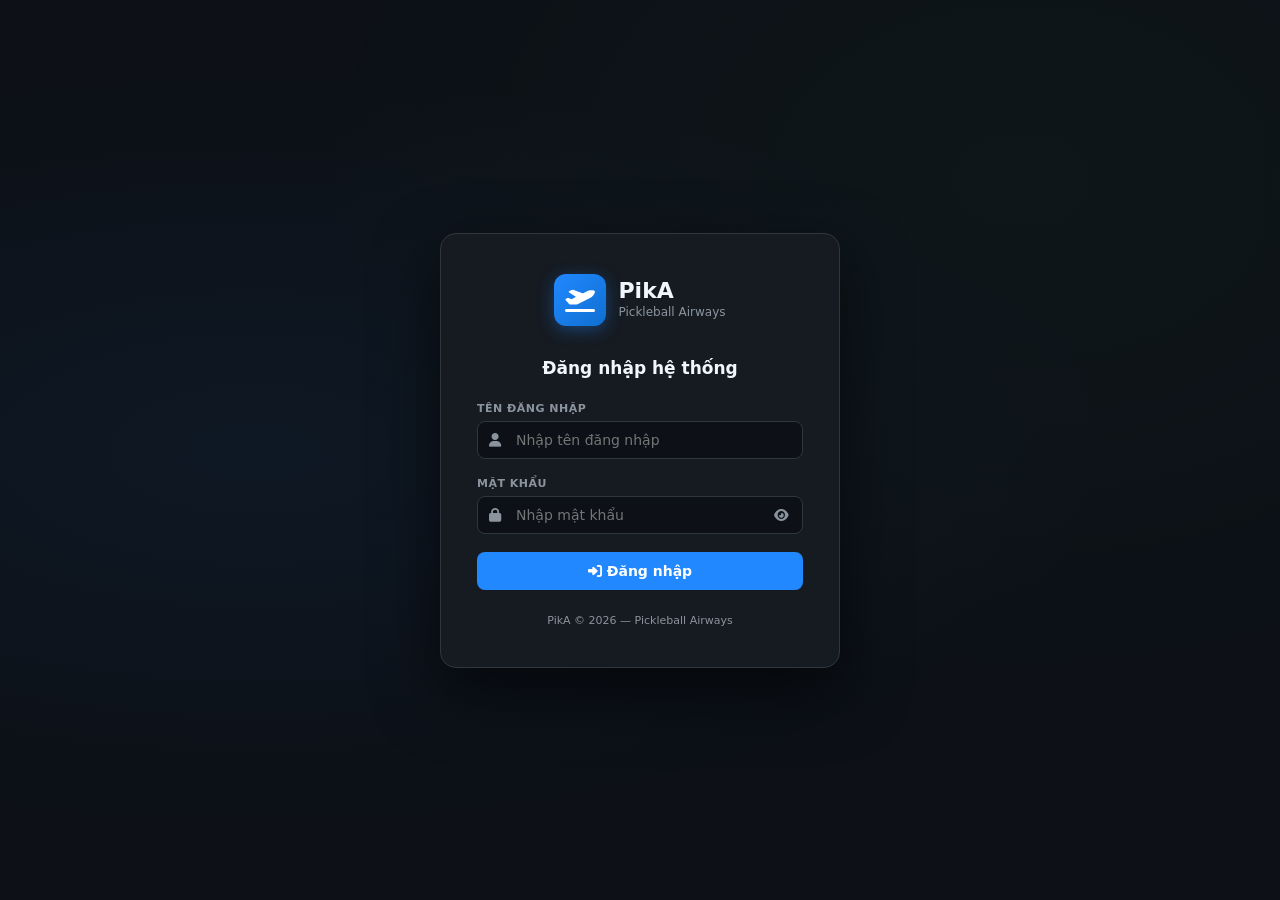
==== templates/login.html @ 93815210 "first commit" ====
<!DOCTYPE html>
<html lang="vi">
<head>
  <meta charset="UTF-8" />
  <meta name="viewport" content="width=device-width, initial-scale=1.0" />
  <title>Đăng nhập – PikA</title>
  <link rel="stylesheet" href="https://cdnjs.cloudflare.com/ajax/libs/font-awesome/6.5.0/css/all.min.css" crossorigin="anonymous" />
  <style>
    :root {
      --bg-dark:    #0d1117;
      --bg-panel:   #161b22;
      --bg-surface: #1e2530;
      --border:     #30363d;
      --accent:     #2188ff;
      --accent-hover: #388bff;
      --danger:     #da3633;
      --text:       #c9d1d9;
      --text-muted: #8b949e;
      --text-bright:#f0f6fc;
      --font:       'Segoe UI', system-ui, sans-serif;
    }
    *, *::before, *::after { box-sizing: border-box; margin: 0; padding: 0; }

    body {
      background: var(--bg-dark);
      color: var(--text);
      font-family: var(--font);
      min-height: 100vh;
      display: flex;
      align-items: center;
      justify-content: center;
      position: relative;
      overflow: hidden;
    }

    /* Animated background */
    body::before {
      content: '';
      position: fixed;
      inset: 0;
      background:
        radial-gradient(ellipse at 20% 50%, rgba(33,136,255,0.06) 0%, transparent 60%),
        radial-gradient(ellipse at 80% 20%, rgba(46,160,67,0.04) 0%, transparent 50%);
      pointer-events: none;
    }

    /* Floating planes decoration */
    .bg-plane {
      position: fixed;
      font-size: 24px;
      color: rgba(33,136,255,0.06);
      pointer-events: none;
      animation: floatPlane linear infinite;
    }
    .bg-plane:nth-child(1) { top: 15%; left: -80px; animation-duration: 22s; animation-delay: 0s; font-size: 32px; }
    .bg-plane:nth-child(2) { top: 55%; left: -60px; animation-duration: 28s; animation-delay: 6s; }
    .bg-plane:nth-child(3) { top: 35%; left: -70px; animation-duration: 18s; animation-delay: 12s; font-size: 18px; }

    @keyframes floatPlane {
      from { transform: translateX(0) rotate(-5deg); opacity: 0; }
      10%  { opacity: 1; }
      90%  { opacity: 1; }
      to   { transform: translateX(calc(100vw + 150px)) rotate(-5deg); opacity: 0; }
    }

    .login-card {
      background: var(--bg-panel);
      border: 1px solid var(--border);
      border-radius: 16px;
      width: 100%;
      max-width: 400px;
      padding: 40px 36px;
      box-shadow: 0 24px 64px rgba(0,0,0,0.6);
      position: relative;
      z-index: 10;
    }

    .login-logo {
      display: flex;
      align-items: center;
      justify-content: center;
      gap: 12px;
      margin-bottom: 32px;
    }

    .login-logo .logo-icon {
      width: 52px;
      height: 52px;
      background: linear-gradient(135deg, var(--accent), #0f6fd1);
      border-radius: 12px;
      display: flex;
      align-items: center;
      justify-content: center;
      font-size: 24px;
      color: #fff;
      box-shadow: 0 4px 16px rgba(33,136,255,0.35);
    }

    .login-logo .logo-text {
      display: flex;
      flex-direction: column;
    }

    .login-logo .logo-title {
      font-size: 22px;
      font-weight: 700;
      color: var(--text-bright);
      line-height: 1;
    }

    .login-logo .logo-sub {
      font-size: 12px;
      color: var(--text-muted);
      margin-top: 3px;
    }

    h2 {
      font-size: 17px;
      font-weight: 600;
      color: var(--text-bright);
      margin-bottom: 24px;
      text-align: center;
    }

    .form-group {
      margin-bottom: 18px;
    }

    .form-group label {
      display: block;
      font-size: 11px;
      font-weight: 600;
      text-transform: uppercase;
      letter-spacing: 0.5px;
      color: var(--text-muted);
      margin-bottom: 6px;
    }

    .input-wrap {
      position: relative;
    }

    .input-wrap .input-icon {
      position: absolute;
      left: 12px;
      top: 50%;
      transform: translateY(-50%);
      color: var(--text-muted);
      font-size: 14px;
      pointer-events: none;
    }

    .input-wrap input {
      width: 100%;
      background: var(--bg-dark);
      border: 1px solid var(--border);
      border-radius: 8px;
      color: var(--text);
      padding: 10px 12px 10px 38px;
      font-size: 14px;
      font-family: var(--font);
      transition: border-color 0.15s, box-shadow 0.15s;
    }

    .input-wrap input:focus {
      outline: none;
      border-color: var(--accent);
      box-shadow: 0 0 0 3px rgba(33,136,255,0.15);
    }

    .input-wrap .toggle-pw {
      position: absolute;
      right: 10px;
      top: 50%;
      transform: translateY(-50%);
      background: none;
      border: none;
      color: var(--text-muted);
      cursor: pointer;
      padding: 4px;
      font-size: 13px;
      transition: color 0.15s;
    }
    .input-wrap .toggle-pw:hover { color: var(--text); }

    .error-msg {
      display: none;
      background: rgba(218,54,51,0.1);
      border: 1px solid var(--danger);
      border-radius: 6px;
      padding: 8px 12px;
      font-size: 12px;
      color: var(--danger);
      margin-bottom: 16px;
      align-items: center;
      gap: 8px;
    }
    .error-msg.show { display: flex; }

    .btn-login {
      width: 100%;
      padding: 11px;
      background: var(--accent);
      border: none;
      border-radius: 8px;
      color: #fff;
      font-size: 14px;
      font-weight: 600;
      font-family: var(--font);
      cursor: pointer;
      transition: background 0.15s, transform 0.1s;
      display: flex;
      align-items: center;
      justify-content: center;
      gap: 8px;
      margin-top: 8px;
    }
    .btn-login:hover  { background: var(--accent-hover); }
    .btn-login:active { transform: scale(0.98); }
    .btn-login:disabled { opacity: 0.6; cursor: not-allowed; }

    .btn-login .spinner {
      width: 16px; height: 16px;
      border: 2px solid rgba(255,255,255,0.3);
      border-top-color: #fff;
      border-radius: 50%;
      animation: spin 0.7s linear infinite;
      display: none;
    }
    .btn-login.loading .spinner { display: block; }
    .btn-login.loading .btn-text { display: none; }

    @keyframes spin { to { transform: rotate(360deg); } }

    .login-footer {
      margin-top: 24px;
      text-align: center;
      font-size: 11px;
      color: var(--text-muted);
    }
  </style>
</head>
<body>

<i class="fas fa-plane bg-plane"></i>
<i class="fas fa-plane bg-plane"></i>
<i class="fas fa-plane bg-plane"></i>

<div class="login-card">
  <div class="login-logo">
    <div class="logo-icon"><i class="fas fa-plane-departure"></i></div>
    <div class="logo-text">
      <span class="logo-title">PikA</span>
      <span class="logo-sub">Pickleball Airways</span>
    </div>
  </div>

  <h2>Đăng nhập hệ thống</h2>

  <div class="error-msg" id="errorMsg">
    <i class="fas fa-exclamation-circle"></i>
    <span id="errorText">Tên đăng nhập hoặc mật khẩu không đúng.</span>
  </div>

  <form id="loginForm" autocomplete="on">
    <div class="form-group">
      <label for="username">Tên đăng nhập</label>
      <div class="input-wrap">
        <i class="fas fa-user input-icon"></i>
        <input type="text" id="username" name="username" placeholder="Nhập tên đăng nhập" autocomplete="username" required />
      </div>
    </div>

    <div class="form-group">
      <label for="password">Mật khẩu</label>
      <div class="input-wrap">
        <i class="fas fa-lock input-icon"></i>
        <input type="password" id="password" name="password" placeholder="Nhập mật khẩu" autocomplete="current-password" required />
        <button type="button" class="toggle-pw" id="togglePw" title="Hiện/ẩn mật khẩu">
          <i class="fas fa-eye" id="togglePwIcon"></i>
        </button>
      </div>
    </div>

    <button type="submit" class="btn-login" id="btnLogin">
      <div class="spinner"></div>
      <span class="btn-text"><i class="fas fa-sign-in-alt"></i> Đăng nhập</span>
    </button>
  </form>

  <div class="login-footer">
    PikA &copy; 2026 &mdash; Pickleball Airways
  </div>
</div>

<script>
  const form    = document.getElementById('loginForm');
  const errBox  = document.getElementById('errorMsg');
  const errText = document.getElementById('errorText');
  const btn     = document.getElementById('btnLogin');
  const togglePw    = document.getElementById('togglePw');
  const toggleIcon  = document.getElementById('togglePwIcon');
  const pwInput     = document.getElementById('password');

  // Toggle password visibility
  togglePw.addEventListener('click', () => {
    const isText = pwInput.type === 'text';
    pwInput.type = isText ? 'password' : 'text';
    toggleIcon.className = isText ? 'fas fa-eye' : 'fas fa-eye-slash';
  });

  form.addEventListener('submit', async (e) => {
    e.preventDefault();
    errBox.classList.remove('show');
    btn.disabled = true;
    btn.classList.add('loading');

    const username = document.getElementById('username').value.trim();
    const password = document.getElementById('password').value;

    try {
      const res = await fetch('/api/auth/login', {
        method: 'POST',
        headers: { 'Content-Type': 'application/json' },
        body: JSON.stringify({ username, password }),
      });

      if (res.ok) {
        window.location.href = '/';
      } else {
        const data = await res.json().catch(() => ({}));
        errText.textContent = data.detail || 'Tên đăng nhập hoặc mật khẩu không đúng.';
        errBox.classList.add('show');
      }
    } catch (err) {
      errText.textContent = 'Lỗi kết nối. Vui lòng thử lại.';
      errBox.classList.add('show');
    } finally {
      btn.disabled = false;
      btn.classList.remove('loading');
    }
  });
</script>

</body>
</html>
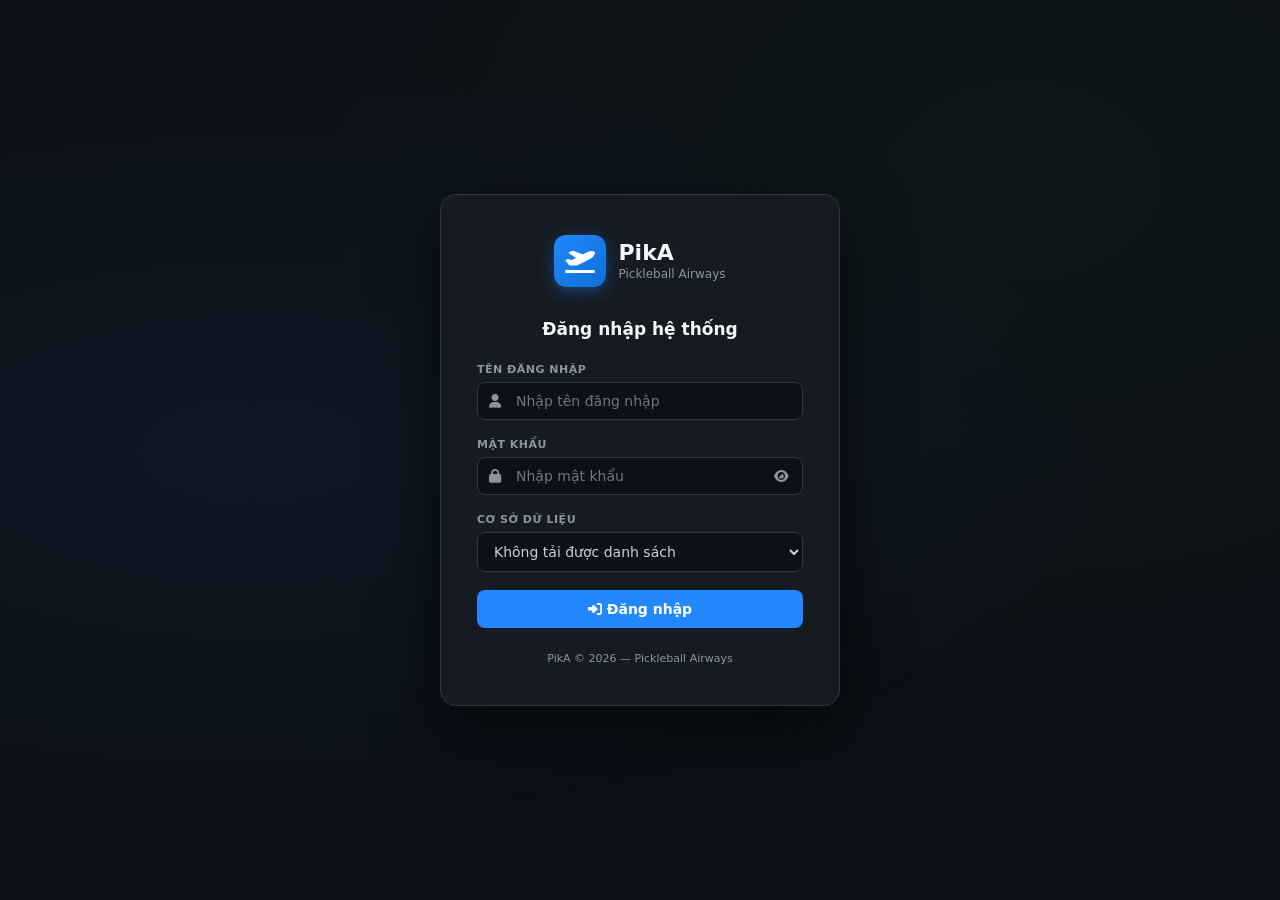
==== commit cfacb267: "modified:   airline_schedule.db 	modified:   app/__pycache__/database.cpython-39.pyc 	modified:   ap" ====
--- a/templates/login.html
+++ b/templates/login.html
@@ -136,6 +136,23 @@
       margin-bottom: 6px;
     }
 
+    .select-wrap select {
+      width: 100%;
+      background: var(--bg-dark);
+      border: 1px solid var(--border);
+      border-radius: 8px;
+      color: var(--text);
+      padding: 10px 12px;
+      font-size: 14px;
+      font-family: var(--font);
+      transition: border-color 0.15s, box-shadow 0.15s;
+    }
+    .select-wrap select:focus {
+      outline: none;
+      border-color: var(--accent);
+      box-shadow: 0 0 0 3px rgba(33,136,255,0.15);
+    }
+
     .input-wrap {
       position: relative;
     }
@@ -282,6 +299,23 @@
       </div>
     </div>
 
+    <div class="form-group">
+      <label for="databaseId">Cơ sở dữ liệu</label>
+      <div class="select-wrap">
+        <select id="databaseId" name="databaseId">
+          <option value="">Đang tải...</option>
+        </select>
+      </div>
+    </div>
+
+    <div class="form-group" id="dbPasswordGroup" style="display:none;">
+      <label for="dbPassword">Mật khẩu cơ sở dữ liệu</label>
+      <div class="input-wrap">
+        <i class="fas fa-lock input-icon"></i>
+        <input type="password" id="dbPassword" name="dbPassword" placeholder="Nhập mật khẩu cơ sở dữ liệu" autocomplete="off" />
+      </div>
+    </div>
+
     <button type="submit" class="btn-login" id="btnLogin">
       <div class="spinner"></div>
       <span class="btn-text"><i class="fas fa-sign-in-alt"></i> Đăng nhập</span>
@@ -301,6 +335,37 @@
   const togglePw    = document.getElementById('togglePw');
   const toggleIcon  = document.getElementById('togglePwIcon');
   const pwInput     = document.getElementById('password');
+  const dbSelect    = document.getElementById('databaseId');
+  const dbPasswordGroup = document.getElementById('dbPasswordGroup');
+  const dbPasswordInput = document.getElementById('dbPassword');
+  let databases = [];
+
+  function updateDbPasswordVisibility() {
+    const selected = databases.find(d => String(d.id) === dbSelect.value);
+    const needsPassword = !!(selected && selected.has_password);
+    dbPasswordGroup.style.display = needsPassword ? '' : 'none';
+    if (!needsPassword) dbPasswordInput.value = '';
+  }
+
+  // Load available databases for selection
+  (async () => {
+    try {
+      databases = await fetch('/api/auth/databases').then(r => r.json());
+      dbSelect.innerHTML = '';
+      for (const d of databases) {
+        const opt = document.createElement('option');
+        opt.value = d.id;
+        opt.textContent = (d.is_default ? `${d.name} (mặc định)` : d.name) + (d.has_password ? ' 🔒' : '');
+        if (d.is_default) opt.selected = true;
+        dbSelect.appendChild(opt);
+      }
+      updateDbPasswordVisibility();
+    } catch (err) {
+      dbSelect.innerHTML = '<option value="">Không tải được danh sách</option>';
+    }
+  })();
+
+  dbSelect.addEventListener('change', updateDbPasswordVisibility);
 
   // Toggle password visibility
   togglePw.addEventListener('click', () => {
@@ -317,13 +382,17 @@
 
     const username = document.getElementById('username').value.trim();
     const password = document.getElementById('password').value;
+    const database_id = dbSelect.value ? parseInt(dbSelect.value, 10) : null;
+    const db_password = dbPasswordInput.value || null;
 
     try {
       const res = await fetch('/api/auth/login', {
         method: 'POST',
         headers: { 'Content-Type': 'application/json' },
-        body: JSON.stringify({ username, password }),
+        body: JSON.stringify({ username, password, database_id, db_password }),
       });
+
+
 
       if (res.ok) {
         window.location.href = '/';
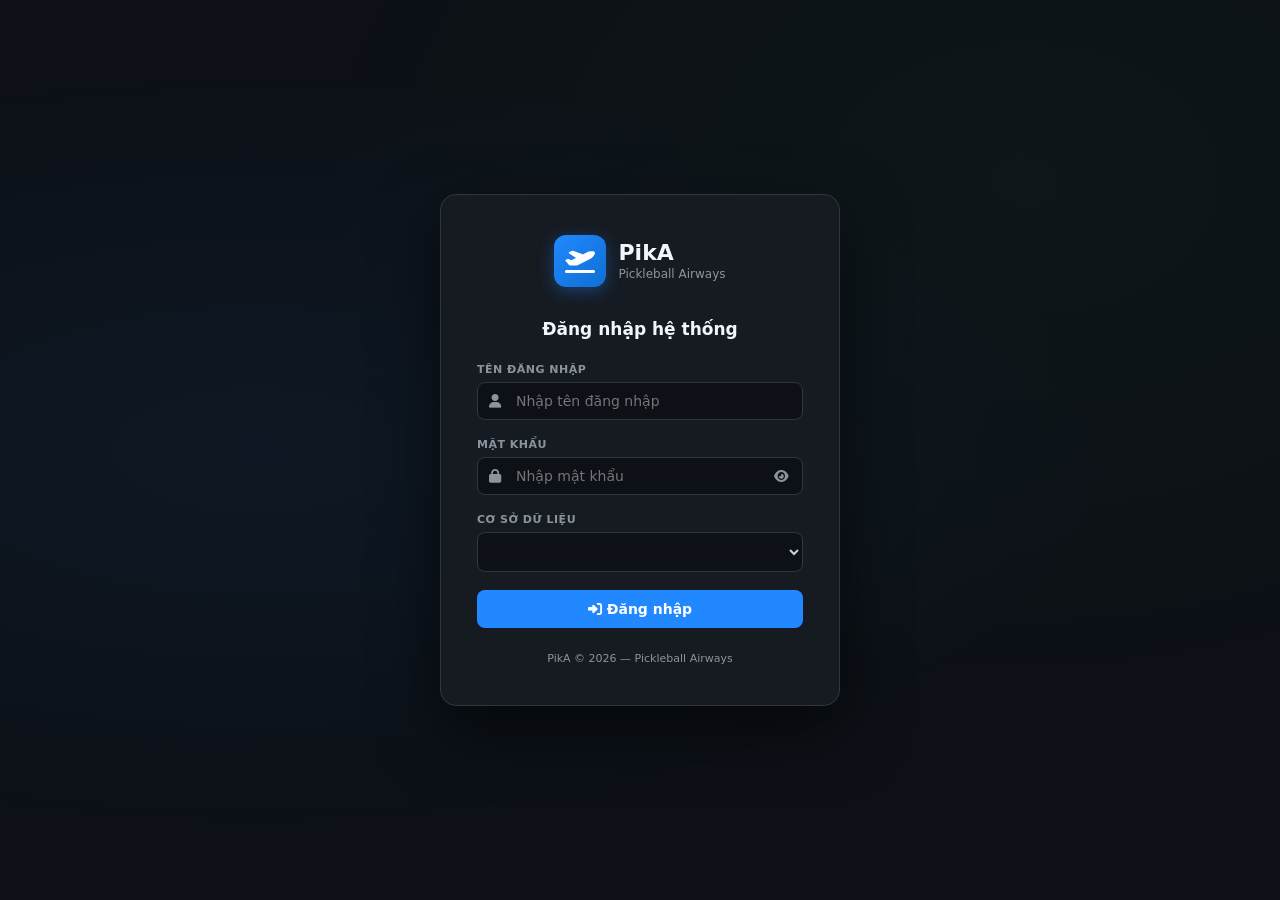
==== commit 601a0004: "modified:   templates/login.html" ====
--- a/templates/login.html
+++ b/templates/login.html
@@ -349,21 +349,22 @@
 
   // Load available databases for selection
   (async () => {
-    try {
-      databases = await fetch('/api/auth/databases').then(r => r.json());
-      dbSelect.innerHTML = '';
-      for (const d of databases) {
-        const opt = document.createElement('option');
-        opt.value = d.id;
-        opt.textContent = (d.is_default ? `${d.name} (mặc định)` : d.name) + (d.has_password ? ' 🔒' : '');
-        if (d.is_default) opt.selected = true;
-        dbSelect.appendChild(opt);
-      }
-      updateDbPasswordVisibility();
-    } catch (err) {
-      dbSelect.innerHTML = '<option value="">Không tải được danh sách</option>';
-    }
-  })();
+  try {
+    databases = await fetch('/api/auth/databases').then(r => r.json());
+    dbSelect.innerHTML = '';
+    for (const d of databases) {
+      const opt = document.createElement('option');
+      opt.value = d.id;
+     
+      opt.textContent = (d.is_default ? `${d.name} (LIVE)` : d.name) + (d.has_password ? ' 🔒' : '');
+      if (d.is_default) opt.selected = true;
+      dbSelect.appendChild(opt);
+    }
+    updateDbPasswordVisibility();
+  } catch (err) {
+    dbSelect.innerHTML = 'Không tải được danh sách';
+  }
+})();
 
   dbSelect.addEventListener('change', updateDbPasswordVisibility);
 
